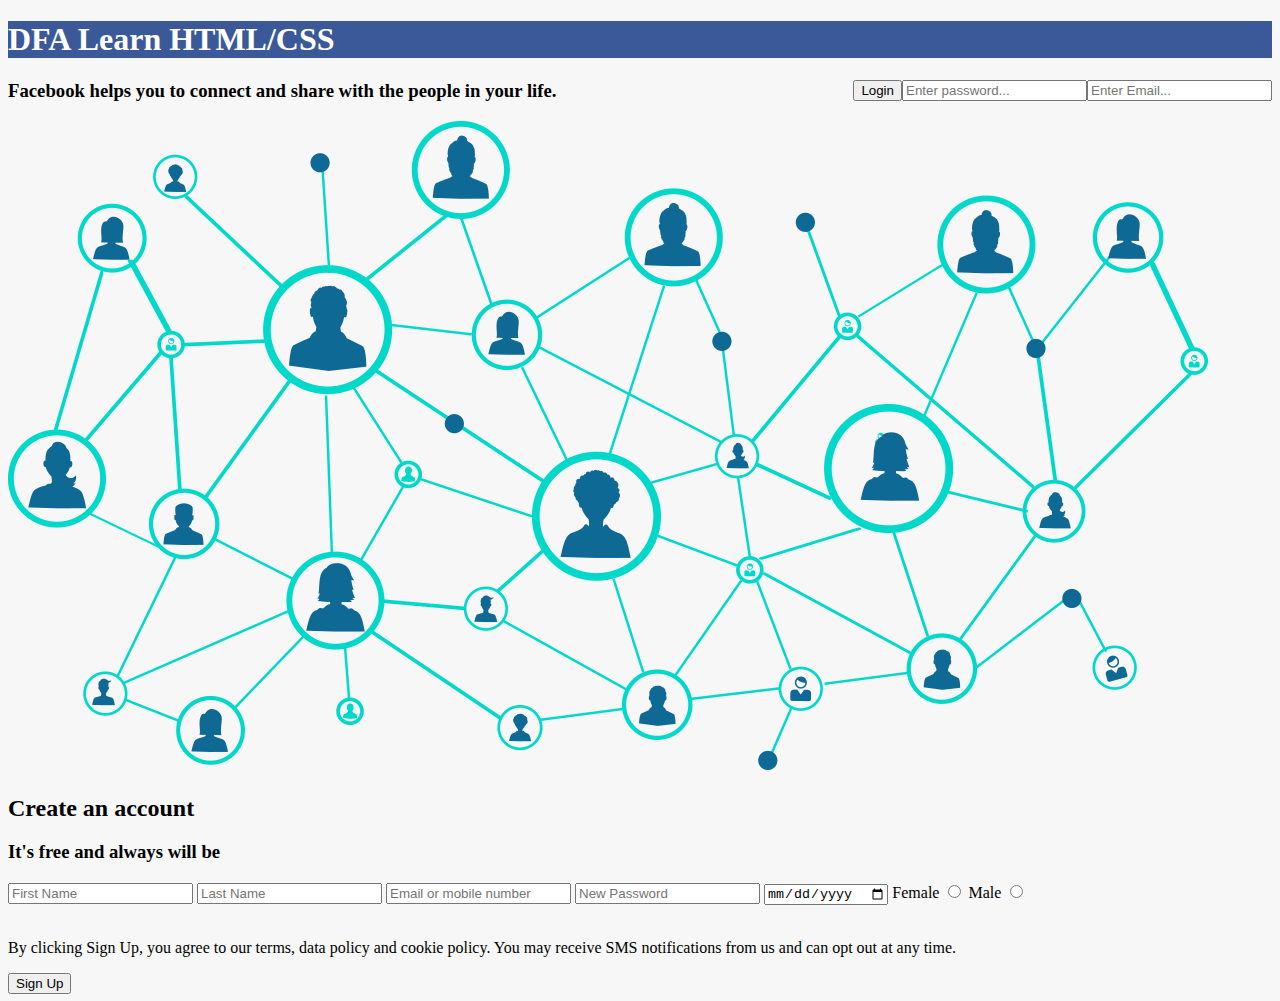
==== HTML files/facebook.html @ a8319a38 "Add files via upload" ====
<!DOCTYPE html>
<html lang="en">

<head>
    <meta charset="UTF-8">
    <meta http-equiv="X-UA-Compatible" content="IE=edge">
    <meta name="viewport" content="width=device-width, initial-scale=1.0">
    <title>Facebook</title>
    <link rel="stylesheet" href="facebook.css">
</head>

<body>
    <header>
        <h1>DFA Learn HTML/CSS</h1>
        <input type="email" name="Email" placeholder="Enter Email...">
        <input type="password" name="Password" placeholder="Enter password...">
        <button type="button">Login</button>
    </header>
    <section class="section1">
        <h3>Facebook helps you to connect and share with the people in your life.</h3>
        <img src="images/peopleNetwork.png" alt="People network">
    </section>
    <section class="section2">
        <h2>Create an account</h2>
        <h3>It's free and always will be</h3>
        <form>
            <input type="text" name="firstName" placeholder="First Name">
            <input type="text" name="lastName" placeholder="Last Name">
            <input type="text" name="email" placeholder="Email or mobile number">
            <input type="text" name="password" placeholder="New Password">
            <input type="date" name="Birthday">
            <label for="radio">Female</label>
            <input type="radio" name="female">
            <label for="radio">Male</label>
            <input type="radio" name="male">
            <br>
            <br>
            <p>By clicking Sign Up, you agree to our terms, data policy and cookie policy. You may receive SMS
                notifications from us and can opt out at any time.</p>
            <input type="button" value="Sign Up">
        </form>
    </section>
</body>

</html>
---- HTML files/facebook.css ----
header {
    background-color: rgb(59, 89, 152);
}

h1 {
    color: white;
}

header>button {
    float: right;
}

header>input {
    float: right;
}

body {
    background-color: rgb(247, 247, 247);
}

.section1 {

    display: flexbox;
}
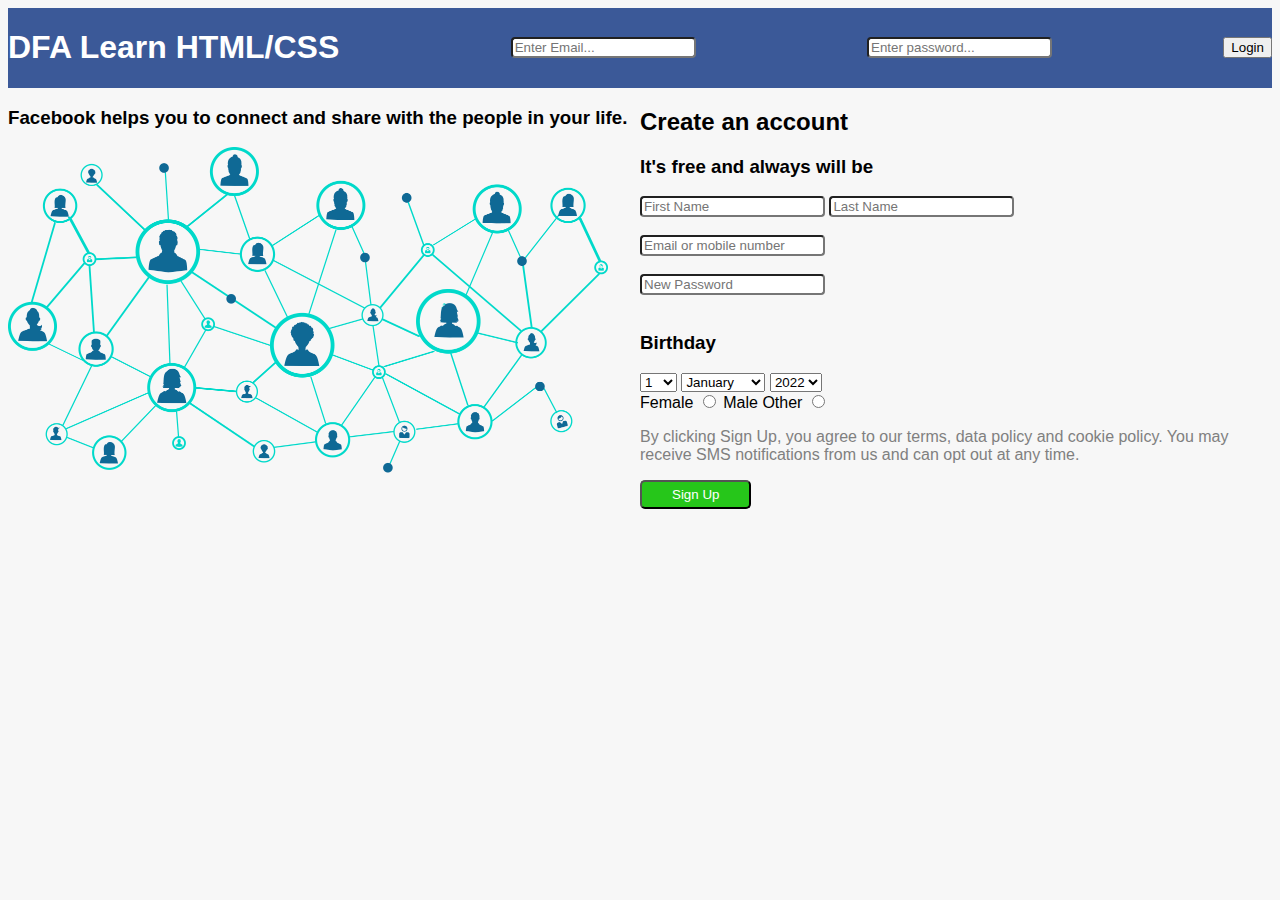
==== commit 43156d9b: "Add files via upload" ====
--- a/HTML files/facebook.html
+++ b/HTML files/facebook.html
@@ -12,9 +12,9 @@
 <body>
     <header>
         <h1>DFA Learn HTML/CSS</h1>
-        <input type="email" name="Email" placeholder="Enter Email...">
-        <input type="password" name="Password" placeholder="Enter password...">
-        <button type="button">Login</button>
+        <input type="email" name="Email" placeholder="Enter Email..." class="email">
+        <input type="password" name="Password" placeholder="Enter password..." class="password">
+        <button type="button" class="login">Login</button>
     </header>
     <section class="section1">
         <h3>Facebook helps you to connect and share with the people in your life.</h3>
@@ -26,18 +26,78 @@
         <form>
             <input type="text" name="firstName" placeholder="First Name">
             <input type="text" name="lastName" placeholder="Last Name">
+            <br>
+            <br>
             <input type="text" name="email" placeholder="Email or mobile number">
+            <br>
+            <br>
             <input type="text" name="password" placeholder="New Password">
-            <input type="date" name="Birthday">
+            <br>
+            <br>
+            <h3>Birthday</h3>
+            <select name="day">
+                <option value="1">1</option>
+                <option value="2">2</option>
+                <option value="3">3</option>
+                <option value="4">4</option>
+                <option value="5">5</option>
+                <option value="6">6</option>
+                <option value="7">7</option>
+                <option value="8">8</option>
+                <option value="9">9</option>
+                <option value="10">10</option>
+                <option value="11">11</option>
+                <option value="12">12</option>
+                <option value="13">13</option>
+                <option value="14">14</option>
+                <option value="15">15</option>
+                <option value="16">16</option>
+                <option value="17">17</option>
+                <option value="18">18</option>
+                <option value="19">19</option>
+                <option value="20">20</option>
+                <option value="21">21</option>
+                <option value="22">22</option>
+                <option value="23">23</option>
+                <option value="24">24</option>
+                <option value="25">25</option>
+                <option value="26">26</option>
+                <option value="27">27</option>
+                <option value="28">28</option>
+                <option value="29">29</option>
+                <option value="30">30</option>
+                <option value="31">31</option>
+            </select>
+            <select name="Month">
+                <option value="January">January</option>
+                <option value="February">February</option>
+                <option value="March">March</option>
+                <option value="April">April</option>
+                <option value="May">May</option>
+                <option value="June">June</option>
+                <option value="July">July</option>
+                <option value="August">August</option>
+                <option value="September">May</option>
+                <option value="October">May</option>
+                <option value="November">November</option>
+                <option value="December">December</option>
+            </select>
+            <select name="Year">
+                <option value="2022">2022</option>
+                <option value="2021">2021</option>
+                <option value="2020">2020</option>
+                <option value="2019">2019</option>
+            </select>
+            <br>
             <label for="radio">Female</label>
             <input type="radio" name="female">
             <label for="radio">Male</label>
+            <label for="radio">Other</label>
             <input type="radio" name="male">
-            <br>
             <br>
             <p>By clicking Sign Up, you agree to our terms, data policy and cookie policy. You may receive SMS
                 notifications from us and can opt out at any time.</p>
-            <input type="button" value="Sign Up">
+            <input type="button" value="Sign Up" class="signupb">
         </form>
     </section>
 </body>
--- a/HTML files/facebook.css
+++ b/HTML files/facebook.css
@@ -1,9 +1,23 @@
 header {
+    font-family: Arial, Helvetica, sans-serif;
     background-color: rgb(59, 89, 152);
+    display: flex;
+    justify-content: space-between;
+    align-items: center;
+}
+
+input {
+    border-radius: 4px;
+}
+
+p {
+    color: grey;
+    font-family: Arial, Helvetica, sans-serif;
 }
 
 h1 {
     color: white;
+    font-family: Arial, Helvetica, sans-serif;
 }
 
 header>button {
@@ -16,9 +30,34 @@
 
 body {
     background-color: rgb(247, 247, 247);
+    font-family: Arial, Helvetica, sans-serif;
+}
+
+img {
+    width: 95%;
 }
 
 .section1 {
 
     display: flexbox;
+    float: left;
+    width: 50%;
+    grid-column: span 2;
+
+}
+
+.section2 {
+
+    display: flexbox;
+    float: left;
+    width: 50%;
+    gap: 1rem;
+}
+
+.signupb {
+
+    background-color: rgb(38, 198, 26);
+    color: white;
+    border-radius: 5px;
+    padding: 5px 30px 5px 30px;
 }